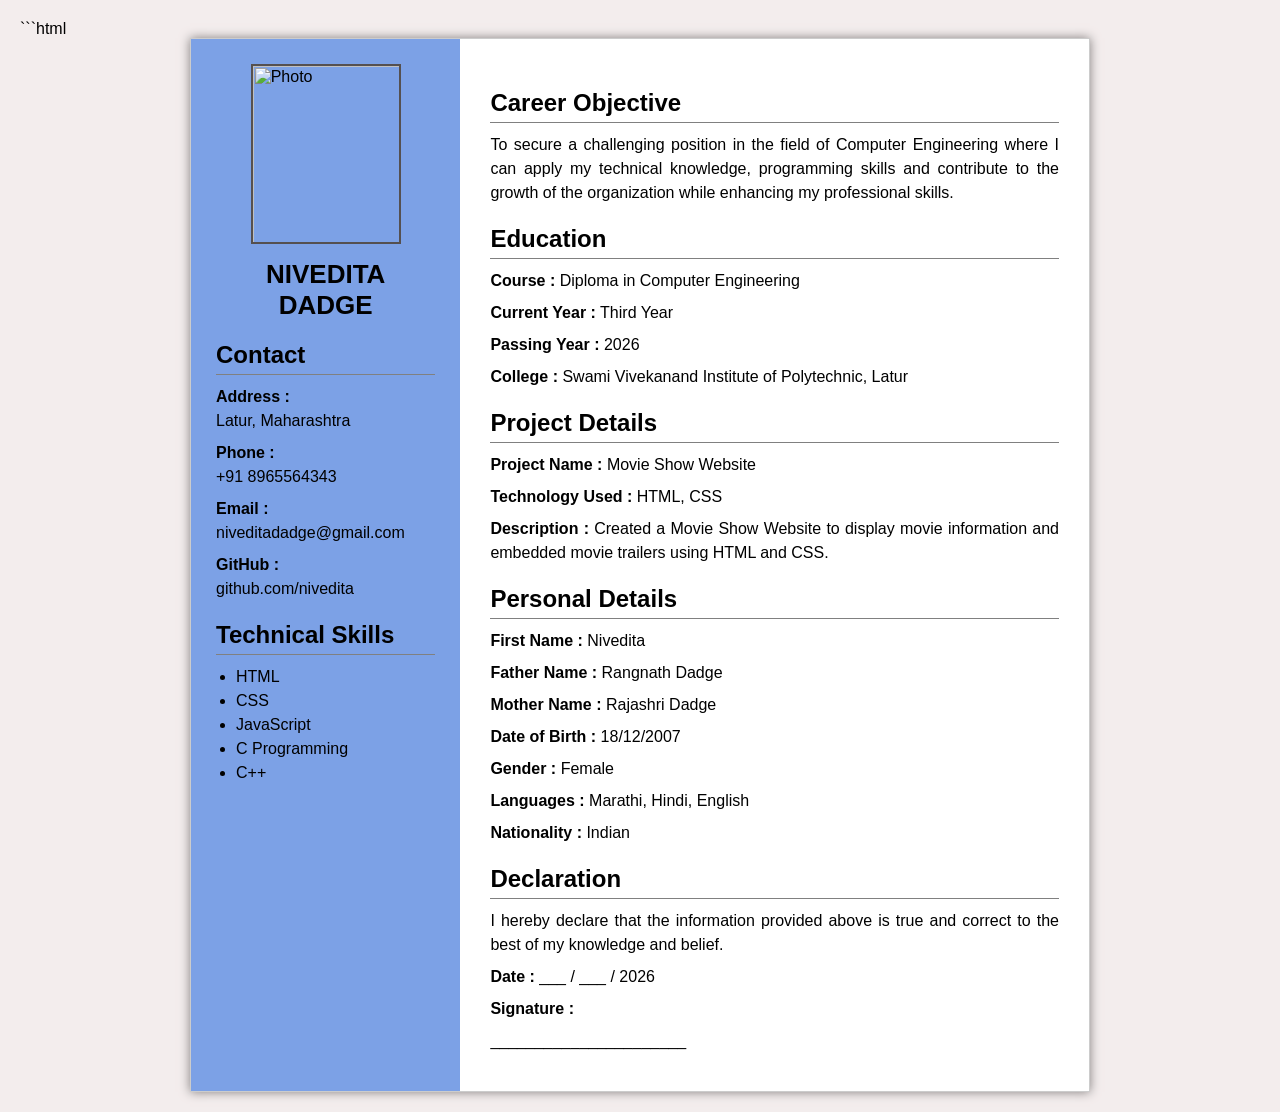
==== Resume/resume.html @ 366b897a "CSS Resume" ====
```html
<!DOCTYPE html>
<html lang="en">
<head>
    <meta charset="UTF-8">
    <meta name="viewport" content="width=device-width, initial-scale=1.0">
    <title>Resume</title>
    <link rel="stylesheet" href="style.css">
</head>
<body>

<div class="resume">

    <div class="left">
        <img src="/photo.jpeg" alt="Photo" class="photo">

        <h1>NIVEDITA DADGE</h1>

        <h2>Contact</h2>
        <p><b>Address :</b><br>Latur, Maharashtra</p>
        <p><b>Phone :</b><br>+91 8965564343</p>
        <p><b>Email :</b><br>niveditadadge@gmail.com</p>
        <p><b>GitHub :</b><br>github.com/nivedita</p>

        <h2>Technical Skills</h2>
        <ul>
            <li>HTML</li>
            <li>CSS</li>
            <li>JavaScript</li>
            <li>C Programming</li>
            <li>C++</li>
            
        </ul>
    </div>

    <div class="right">

        <h2>Career Objective</h2>
        <p>
            To secure a challenging position in the field of Computer Engineering
            where I can apply my technical knowledge, programming skills and
            contribute to the growth of the organization while enhancing my
            professional skills.
        </p>

        <h2>Education</h2>
        <p><b>Course :</b> Diploma in Computer Engineering</p>
        <p><b>Current Year :</b> Third Year</p>
        <p><b>Passing Year :</b> 2026</p>
        <p><b>College :</b> Swami Vivekanand Institute of Polytechnic, Latur</p>

        <h2>Project Details</h2>
        <p><b>Project Name :</b> Movie Show Website</p>
        <p><b>Technology Used :</b> HTML, CSS</p>
        <p>
            <b>Description :</b>
            Created a Movie Show Website to display movie information and
            embedded movie trailers using HTML and CSS.
        </p>

        <h2>Personal Details</h2>
        <p><b>First Name :</b> Nivedita</p>
        <p><b>Father Name :</b> Rangnath Dadge</p>
        <p><b>Mother Name :</b> Rajashri Dadge</p>
        <p><b>Date of Birth :</b> 18/12/2007</p>
        <p><b>Gender :</b> Female</p>
        <p><b>Languages :</b> Marathi, Hindi, English</p>
        <p><b>Nationality :</b> Indian</p>

        <h2>Declaration</h2>
        <p>
            I hereby declare that the information provided above is true and
            correct to the best of my knowledge and belief.
        </p>

        <p><b>Date :</b> ___ / ___ / 2026</p>
        <p><b>Signature :</b></p>
        <p>______________________</p>

    </div>

</div>

</body>
</html>
---- Resume/style.css ----
*{
    margin:0;
    padding:0;
    box-sizing:border-box;
}

body{
    background-color:#f3eded;
    font-family:Arial, sans-serif;
    padding:20px;
}

.resume{
    width:900px;
    margin:auto;
    background-color:white;
    display:flex;
    border:1px solid #cccccc;
    box-shadow:0px 0px 10px rgb(131, 126, 126);
}

.left{
    width:30%;
    background-color:#7ca1e6;
    padding:25px;
}

.right{
    width:70%;
    padding:30px;
}

.photo{
    width:150px;
    height:180px;
    display:block;
    margin:auto;
    border:2px solid rgb(85, 80, 80);
    object-fit:cover;
}

h1{
    text-align:center;
    font-size:26px;
    margin:15px 0;
}

h2{
    margin-top:20px;
    margin-bottom:10px;
    padding-bottom:5px;
    border-bottom:1px solid gray;
}

p{
    line-height:24px;
    margin-bottom:8px;
}

ul{
    margin-left:20px;
}

li{
    line-height:24px;
}

.right p{
    text-align:justify;
}
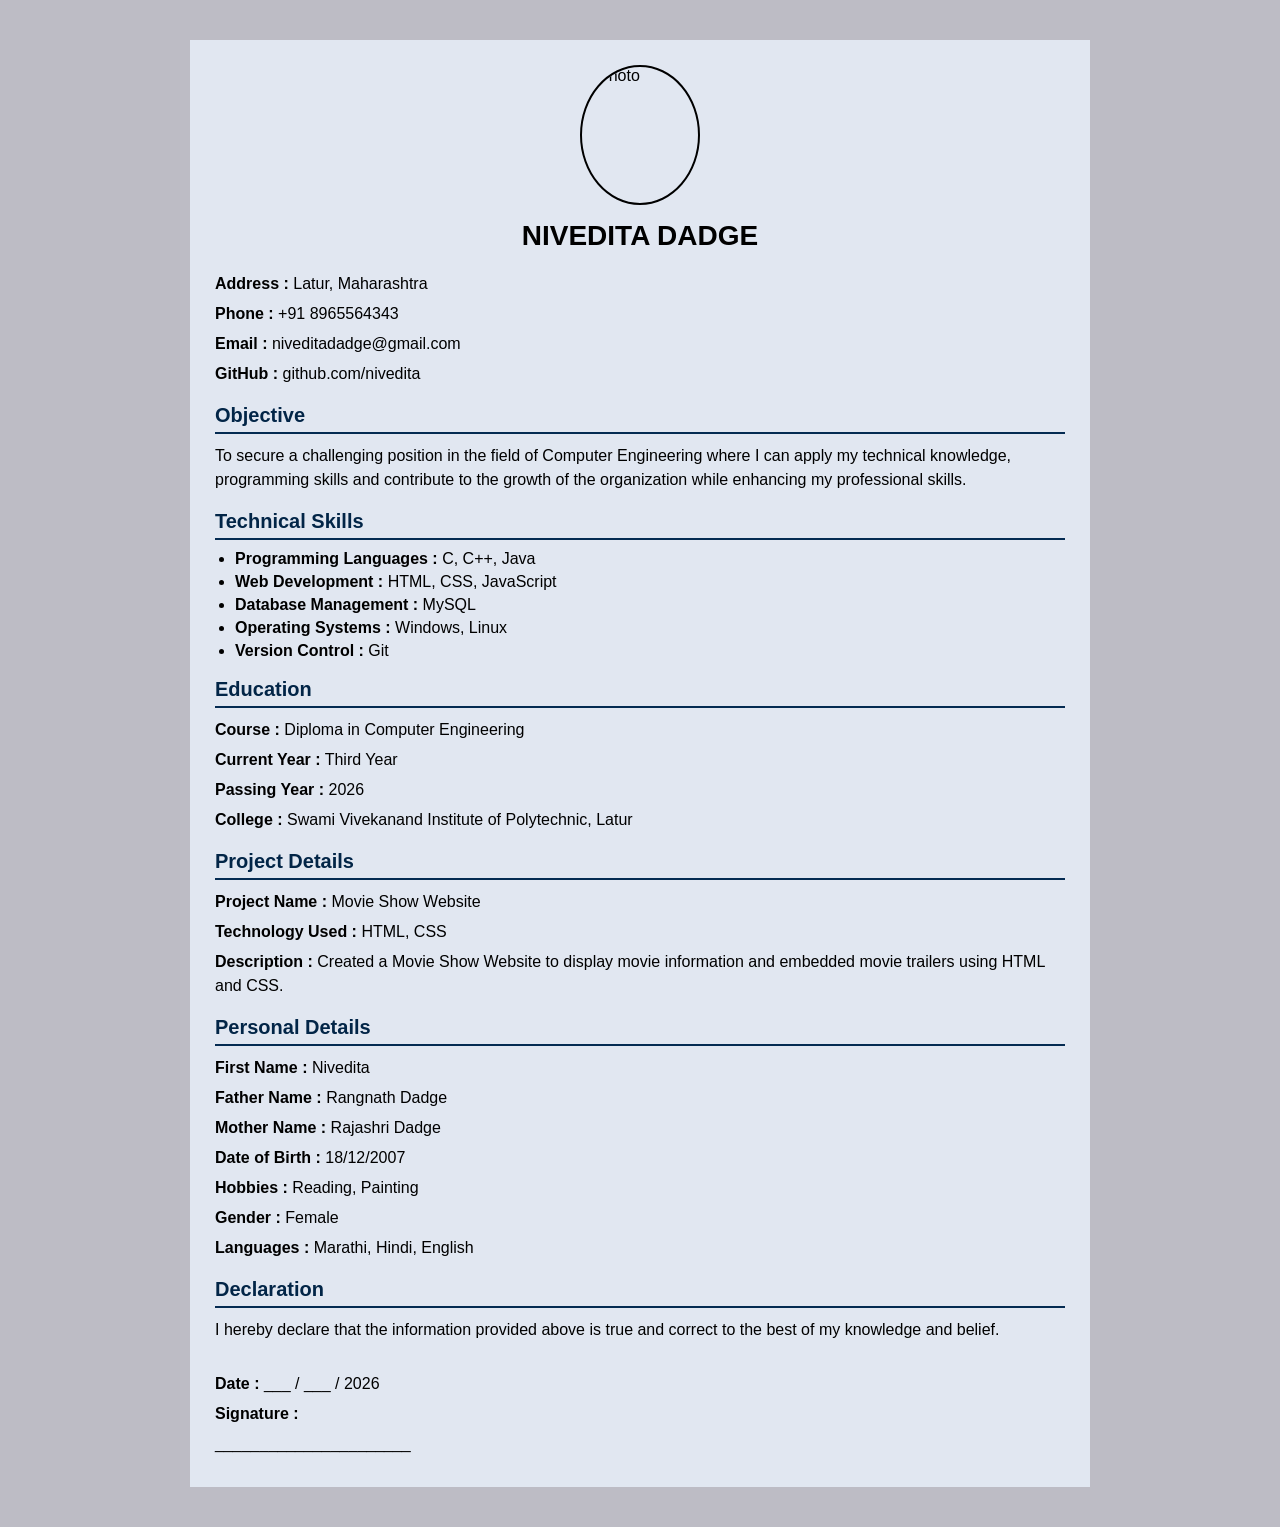
==== commit 098e1087: "CSS Resume" ====
--- a/Resume/resume.html
+++ b/Resume/resume.html
@@ -1,4 +1,3 @@
-```html
 <!DOCTYPE html>
 <html lang="en">
 <head>
@@ -11,31 +10,16 @@
 
 <div class="resume">
 
-    <div class="left">
         <img src="/photo.jpeg" alt="Photo" class="photo">
 
         <h1>NIVEDITA DADGE</h1>
 
-        <h2>Contact</h2>
-        <p><b>Address :</b><br>Latur, Maharashtra</p>
-        <p><b>Phone :</b><br>+91 8965564343</p>
-        <p><b>Email :</b><br>niveditadadge@gmail.com</p>
-        <p><b>GitHub :</b><br>github.com/nivedita</p>
+        <p><b>Address : </b>Latur, Maharashtra</p>
+        <p><b>Phone : </b>+91 8965564343</p>
+        <p><b>Email : </b>niveditadadge@gmail.com</p>
+        <p><b>GitHub : </b>github.com/nivedita</p>
 
-        <h2>Technical Skills</h2>
-        <ul>
-            <li>HTML</li>
-            <li>CSS</li>
-            <li>JavaScript</li>
-            <li>C Programming</li>
-            <li>C++</li>
-            
-        </ul>
-    </div>
-
-    <div class="right">
-
-        <h2>Career Objective</h2>
+        <h2> Objective</h2>
         <p>
             To secure a challenging position in the field of Computer Engineering
             where I can apply my technical knowledge, programming skills and
@@ -43,6 +27,16 @@
             professional skills.
         </p>
 
+        <h2>Technical Skills</h2>
+        <ul >
+            <li><b>Programming Languages : </b> C, C++, Java</li>
+            <li><b>Web Development : </b> HTML, CSS, JavaScript</li>
+            <li><b>Database Management : </b> MySQL</li>
+            <li><b>Operating Systems : </b> Windows, Linux</li>
+            <li><b>Version Control : </b>Git</li>
+            
+        </ul>
+    
         <h2>Education</h2>
         <p><b>Course :</b> Diploma in Computer Engineering</p>
         <p><b>Current Year :</b> Third Year</p>
@@ -63,22 +57,23 @@
         <p><b>Father Name :</b> Rangnath Dadge</p>
         <p><b>Mother Name :</b> Rajashri Dadge</p>
         <p><b>Date of Birth :</b> 18/12/2007</p>
+        <p><b>Hobbies :</b> Reading, Painting</p>
         <p><b>Gender :</b> Female</p>
         <p><b>Languages :</b> Marathi, Hindi, English</p>
-        <p><b>Nationality :</b> Indian</p>
 
         <h2>Declaration</h2>
         <p>
             I hereby declare that the information provided above is true and
             correct to the best of my knowledge and belief.
         </p>
+        
+        <br>
 
         <p><b>Date :</b> ___ / ___ / 2026</p>
         <p><b>Signature :</b></p>
         <p>______________________</p>
 
-    </div>
-
+    
 </div>
 
 </body>
--- a/Resume/style.css
+++ b/Resume/style.css
@@ -1,71 +1,60 @@
+*{ 
+    margin:0; padding:0;
+    box-sizing:border-box;
+    }
 
-*{
-    margin:0;
-    padding:0;
-    box-sizing:border-box;
-}
+ body{ 
+    font-family:Arial, sans-serif;
+    background:#bdbcc5; 
+    padding:20px; 
+    }
 
-body{
-    background-color:#f3eded;
-    font-family:Arial, sans-serif;
-    padding:20px;
-}
+.resume{ 
+    width:900px;
+    margin:20px auto; 
+    background:#e1e7f1;
+    padding:25px;
 
-.resume{
-    width:900px;
-    margin:auto;
-    background-color:white;
-    display:flex;
-    border:1px solid #cccccc;
-    box-shadow:0px 0px 10px rgb(131, 126, 126);
-}
-
-.left{
-    width:30%;
-    background-color:#7ca1e6;
-    padding:25px;
-}
-
-.right{
-    width:70%;
-    padding:30px;
-}
+     } 
 
 .photo{
-    width:150px;
-    height:180px;
+    width:120px; 
+    height:140px; 
+    border-radius: 50%;
     display:block;
-    margin:auto;
-    border:2px solid rgb(85, 80, 80);
-    object-fit:cover;
-}
+    margin:0 auto 15px; 
+    border:2px solid #000;
+      } 
 
-h1{
-    text-align:center;
-    font-size:26px;
-    margin:15px 0;
-}
+h1{ 
+    text-align:center; 
+    margin-bottom:20px;
+    font-size:28px; 
+   } 
 
-h2{
-    margin-top:20px;
-    margin-bottom:10px;
-    padding-bottom:5px;
-    border-bottom:1px solid gray;
-}
+    
+ h2{
+    color:#022547;
+     border-bottom:2px solid #042b52; 
+    padding-bottom:5px; 
+    margin:18px 0 10px; 
+    font-size:20px; 
+    } 
 
-p{
-    line-height:24px;
-    margin-bottom:8px;
-}
+ p{ 
+    margin:6px 0;
+    line-height:1.5;
+    }
 
-ul{
-    margin-left:20px;
-}
+ ul{                
+     margin-left:20px;
+     margin-bottom:10px; 
+    } 
 
-li{
-    line-height:24px;
-}
-
-.right p{
-    text-align:justify;
-}
+ li{
+    margin:5px 0;
+  }
+                                     
+  b{
+    color:#000000;
+  }
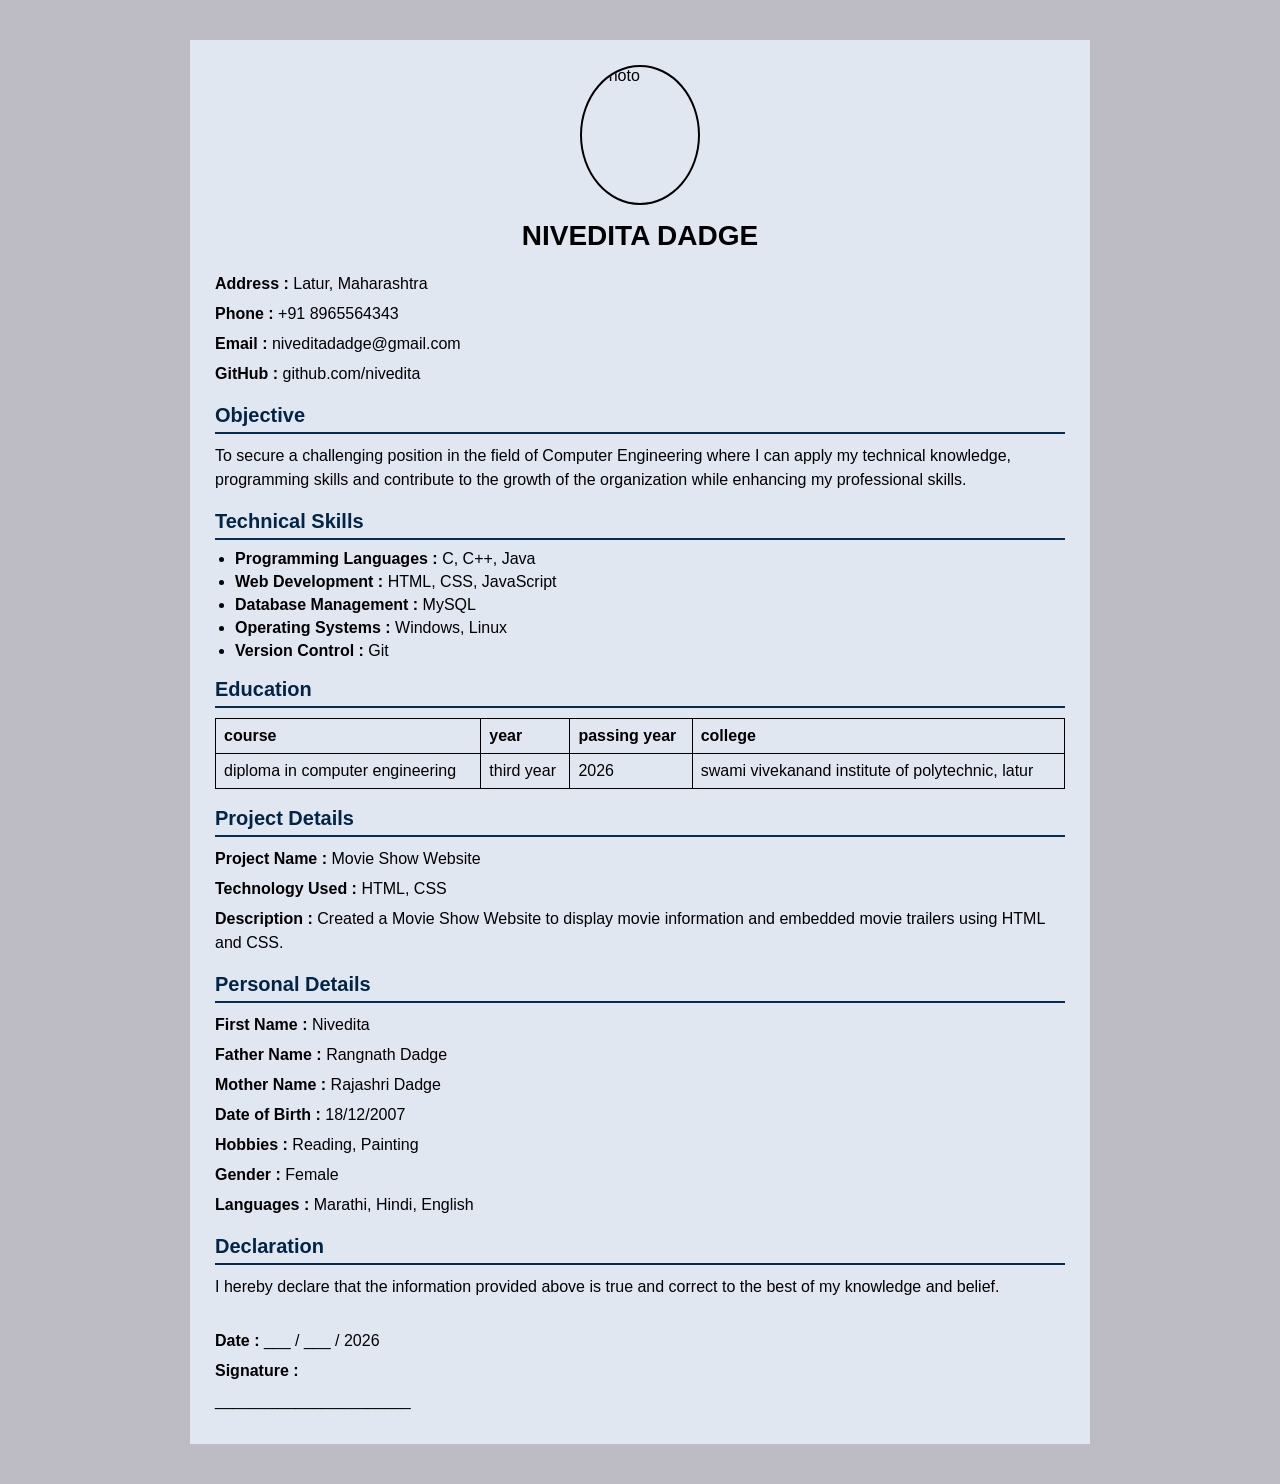
==== commit 2281791e: "CSS Resume" ====
--- a/Resume/resume.html
+++ b/Resume/resume.html
@@ -38,10 +38,21 @@
         </ul>
     
         <h2>Education</h2>
-        <p><b>Course :</b> Diploma in Computer Engineering</p>
-        <p><b>Current Year :</b> Third Year</p>
-        <p><b>Passing Year :</b> 2026</p>
-        <p><b>College :</b> Swami Vivekanand Institute of Polytechnic, Latur</p>
+        <table border="1">
+            <tr>
+                 <th>course</th> 
+                 <th>year</th> 
+                 <th>passing year</th> 
+                 <th>college</th>
+            </tr>
+            
+            <tr>
+                 <td>diploma in computer engineering</td>
+                 <td>third year</td>
+                 <td>2026</td> 
+                 <td>swami vivekanand institute of polytechnic, latur</td>
+            </tr> 
+        </table>
 
         <h2>Project Details</h2>
         <p><b>Project Name :</b> Movie Show Website</p>
--- a/Resume/style.css
+++ b/Resume/style.css
@@ -54,7 +54,25 @@
  li{
     margin:5px 0;
   }
+
+ table{
+     width:100%;
+     border-collapse:collapse;
+     margin-top:10px; 
+      border:1px solid black;
+   }
+
+ th,td{
+       padding:8px;
+        text-align:left;
+        border:1px solid black;
+   }
+       
+ th{ 
+   background:#e1e7f1;
+    color:black;
+   } 
                                      
   b{
     color:#000000;
-  }+   }
